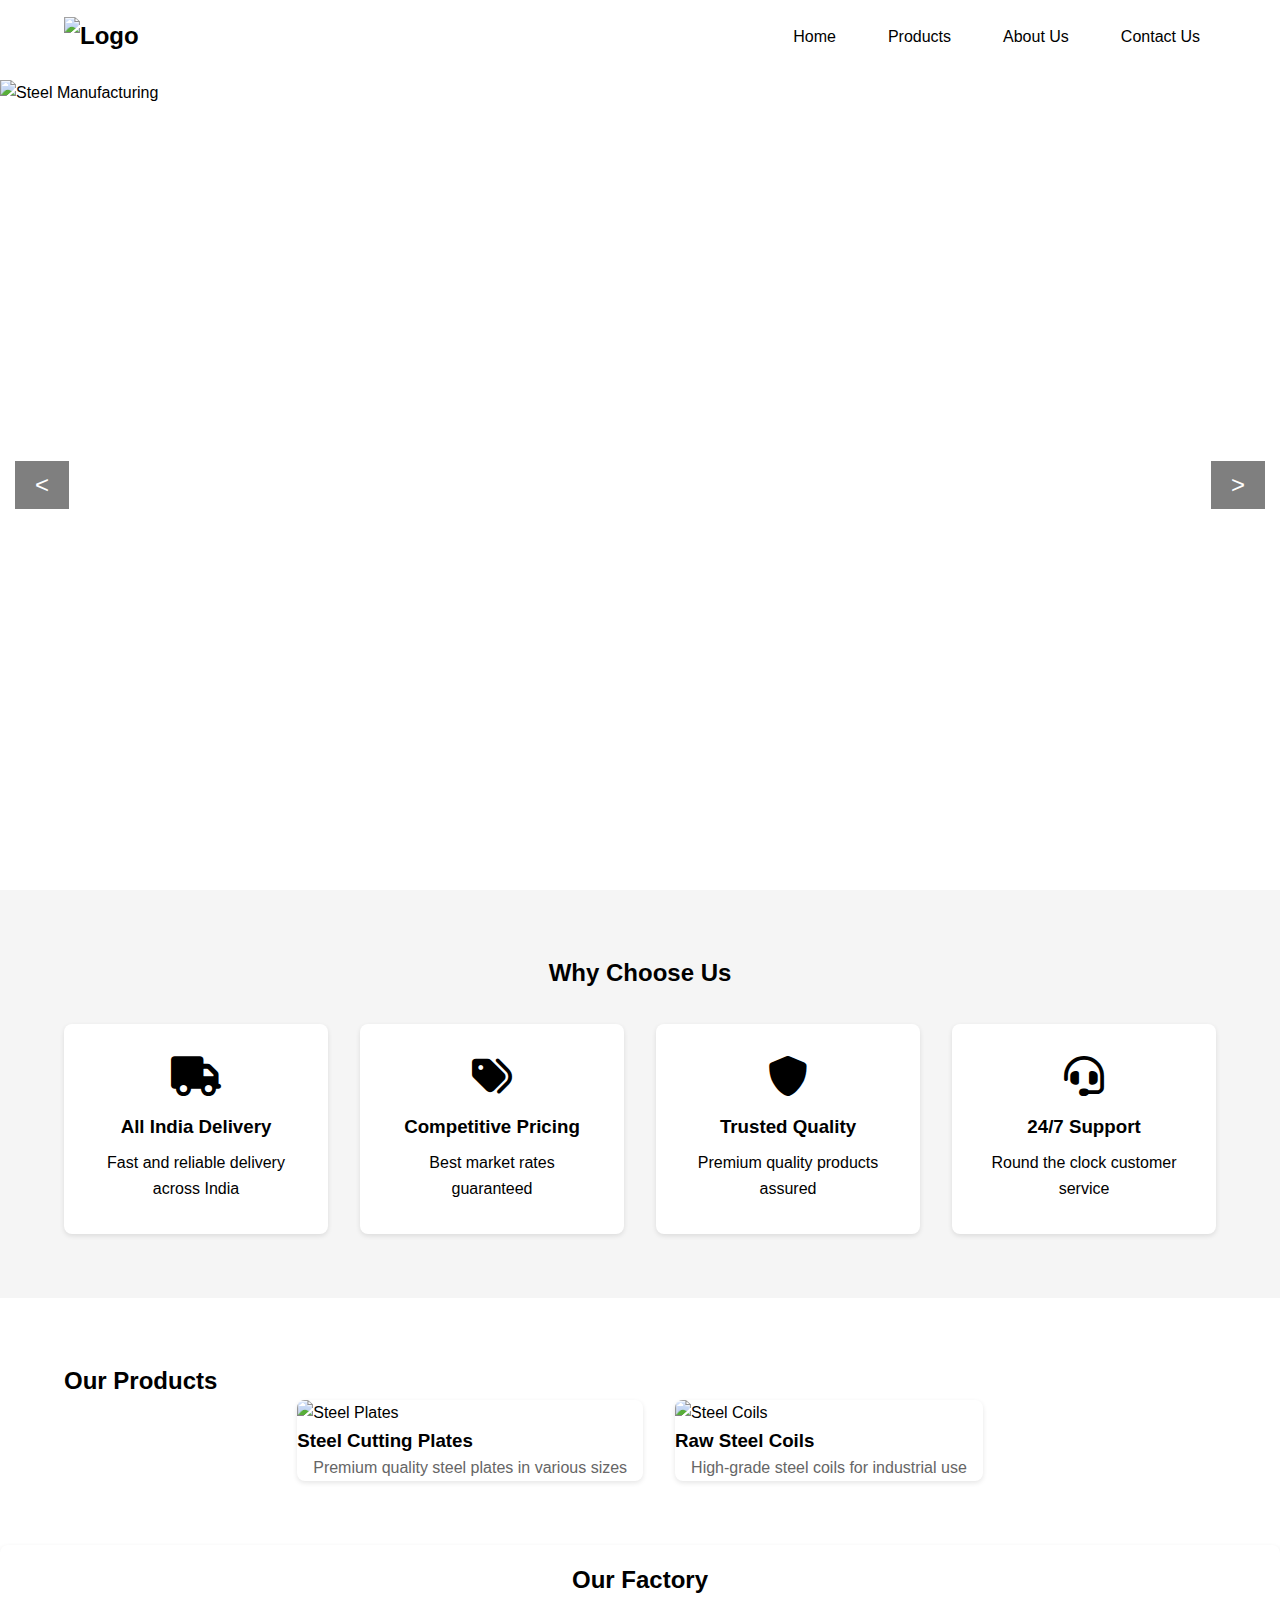
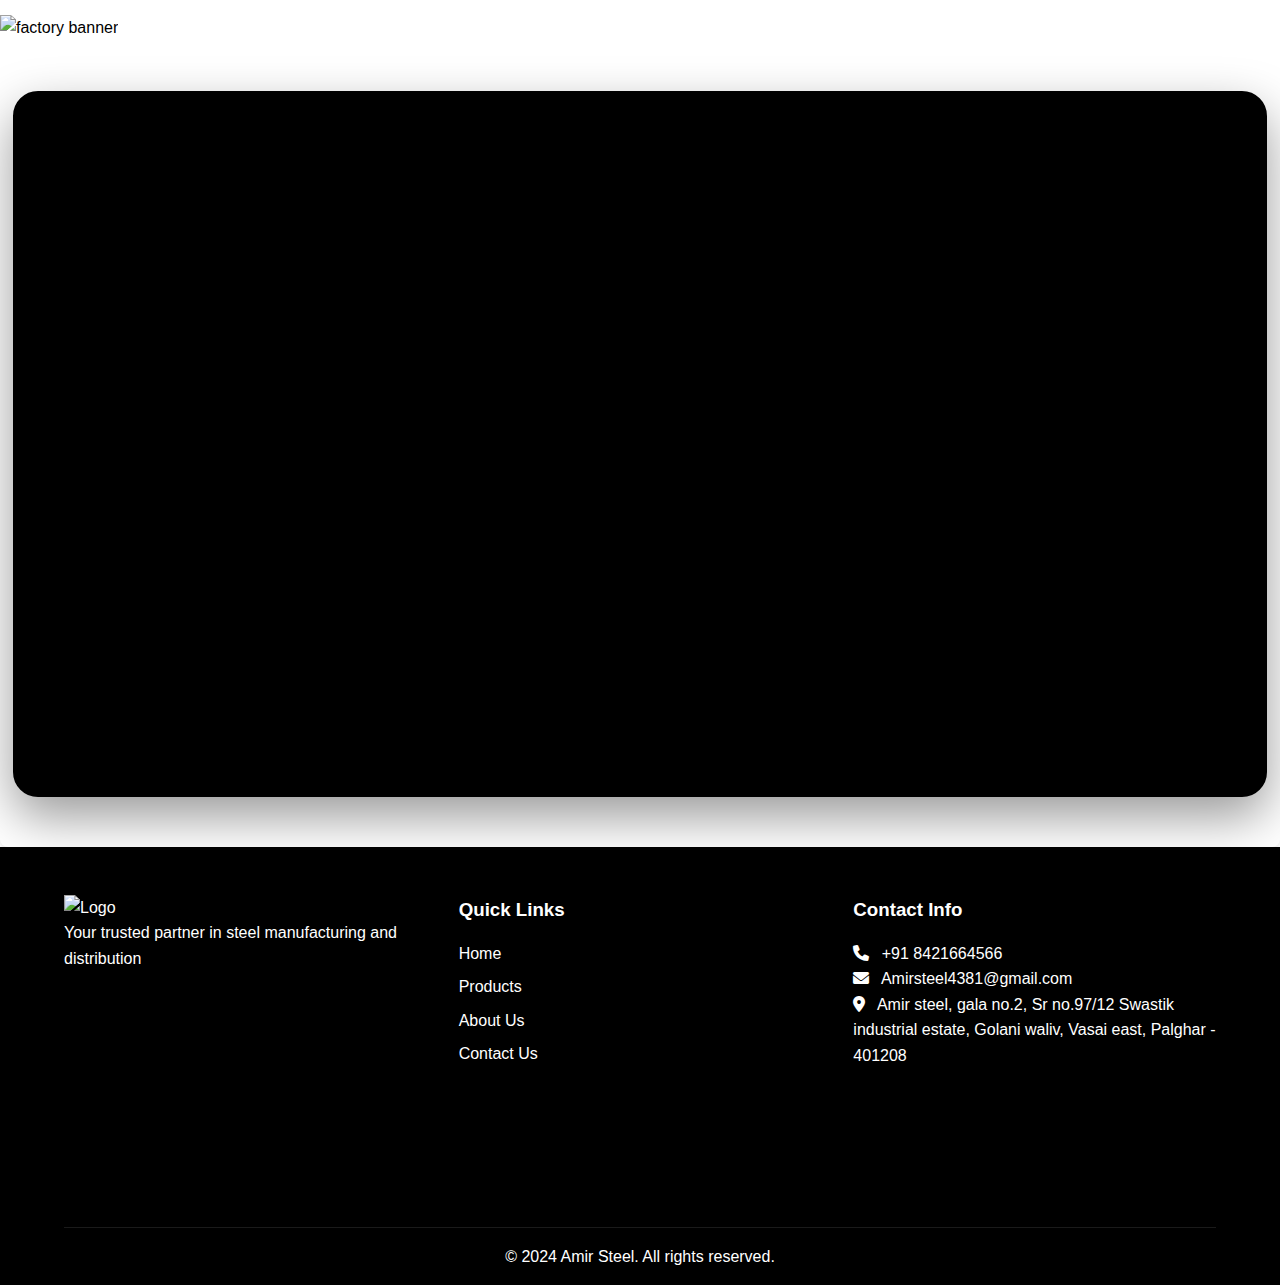
==== index.html @ 297a6ba7 "Add files via upload" ====
<!DOCTYPE html>
<html lang="en">
<head>
    <meta charset="UTF-8">
    <meta name="viewport" content="width=device-width, initial-scale=1.0">
    <title>Amir Steel</title>
    <link rel="icon" href="/images/AMIR-STEEL-1-1.png" type="image/x-icon">
    <link rel="stylesheet" href="/styles.css">
    <link rel="stylesheet" href="css/product-detail.css">
    <link rel="stylesheet" href="https://cdnjs.cloudflare.com/ajax/libs/font-awesome/6.0.0/css/all.min.css">
</head>
<body>
    <!-- Navigation -->
    <nav class="navbar">
        <div class="logo">
            <img src="/images/AMIR-STEEL-1-1.png" alt="Logo" />
        </div>
        <div class="hamburger" id="hamburger">
            <span></span>
            <span></span>
            <span></span>
        </div>
        <ul class="nav-links" id="nav-links">
            <li><a href="/index.html" class="active">Home</a></li>
            <li><a href="/product.html">Products</a></li>
            <li><a href="/about.html">About Us</a></li>
            <li><a href="/contact.html">Contact Us</a></li>
        </ul>
        
    </nav>

    <div class="slider">
        <div class="slides">
            <div class="slide">
                <img src="/images/Home.png" alt="Steel Manufacturing">
            </div>
            <div class="slide">
                <img src="/images/Home2.png" alt="Steel Coils">
            </div>
            <div class="slide">
                <img src="https://images.unsplash.com/photo-1591972639266-a5a8108c0068?auto=format&fit=crop&q=80" alt="Steel Processing">
            </div>
        </div>
        <button class="slider-btn prev">&lt;</button>
        <button class="slider-btn next">&gt;</button>
    </div>
    
 <!-- Features Section -->
 <section class="features">
    <h2>Why Choose Us</h2>
    <div class="features-grid">
        <div class="feature-card">
            <i class="fas fa-truck"></i>
            <h3>All India Delivery</h3>
            <p>Fast and reliable delivery across India</p>
        </div>
        <div class="feature-card">
            <i class="fas fa-tags"></i>
            <h3>Competitive Pricing</h3>
            <p>Best market rates guaranteed</p>
        </div>
        <div class="feature-card">
            <i class="fas fa-shield-alt"></i>
            <h3>Trusted Quality</h3>
            <p>Premium quality products assured</p>
        </div>
        <div class="feature-card">
            <i class="fas fa-headset"></i>
            <h3>24/7 Support</h3>
            <p>Round the clock customer service</p>
        </div>
    </div>
</section>

    <!-- Products Section -->
    <section class="products">
        <h2>Our Products</h2>
        <div class="product-grid">
            <div class="product-card" onclick="window.location.href='products/steel-plates.html'">
                <img src="/images/5.png" alt="Steel Plates">
                <h3>Steel Cutting Plates</h3>
                <p>Premium quality steel plates in various sizes</p>
              
            </div>
            <div class="product-card" onclick="window.location.href='products/steel-coils.html'">
                <img src="/images/1.png" alt="Steel Coils">
                <h3>Raw Steel Coils</h3>
                <p>High-grade steel coils for industrial use</p>
     
            </div>
        </div>
    </section>

    <section class="factory">
        <h2>Our Factory</h2>
        <div class="factory-banner">
            <img src="/images/Home.png" alt="factory banner">
            <div class="video-container">
                <iframe 
                    src="https://www.youtube.com/embed/I3IzWU7Y8QU" 
                    frameborder="0" 
                    allow="accelerometer; autoplay; clipboard-write; encrypted-media; gyroscope; picture-in-picture" 
                    allowfullscreen>
                </iframe>
            </div>
        </div>
        
    </section>

   

    <!-- Footer -->
    <footer>
        <div class="footer-content">
            <div class="footer-section">
                <img src="/images/footer-logo.png" alt="Logo" />
                <p>Your trusted partner in steel manufacturing and distribution</p>
            </div>
            <div class="footer-section">
                <h3>Quick Links</h3>
                <ul>
                    <li><a href="/index.html">Home</a></li>
                    <li><a href="/product.html">Products</a></li>
                    <li><a href="/about.html">About Us</a></li>
                    <li><a href="/contact.html">Contact Us</a></li>
                </ul>
            </div>
            <div class="footer-section">
                <h3>Contact Info</h3>
                <p><i class="fas fa-phone"></i> +91 8421664566</p>
                <p><i class="fas fa-envelope"></i> Amirsteel4381@gmail.com</p>
                <p><i class="fas fa-map-marker-alt"></i> Amir steel, gala no.2, Sr no.97/12 Swastik industrial estate, Golani waliv, Vasai east, Palghar - 401208</p>
            </div>
        </div>
        <div class="footer-bottom">
            <p>&copy; 2024 Amir Steel. All rights reserved.</p>
        </div>
    </footer>

    <script src="/script.js"></script>
    <script src="/js/product-detail.js"></script>
</body>
</html>
---- styles.css ----
/* Reset and Base Styles */
* {
    margin: 0;
    padding: 0;
    box-sizing: border-box;
}

body {
    font-family: Arial, sans-serif;
    line-height: 1.6;
}

/* Navigation */
.navbar {
    background: #ffffff;
    padding: 1rem 5%;
    display: flex;
    justify-content: space-between;
    align-items: center;
    position: fixed;
    width: 100%;
    top: 0;
    z-index: 1000;
    height: 73px;
}

.logo {
    color: rgb(0, 0, 0);
    font-size: 1.5rem;
    font-weight: bold;
}

.nav-links {
    display: flex; /* Ensure menu is visible on desktop */
    gap: 20px; /* Space between menu items */
    list-style: none;
    margin: 0;
    padding: 0;
    background-color: transparent; /* No background for desktop */
    position: static; /* Normal flow positioning */
    flex-direction: row; /* Horizontal menu for desktop */
}



.nav-links li {
    display: inline-block;
}
.nav-links li a {
    color: #000000;
    text-decoration: none;
    padding: 0.5rem 1rem;
    transition: 0.3s;
}

.nav-links li a:hover {
    background: #C7C8C8;
    border-radius: 4px;
}


/* Mobile-specific styles */
@media (max-width: 768px) {
    .nav-links {
        display: none; /* Hide menu by default on mobile */
        flex-direction: column; /* Stack items vertically */
        background-color: white; /* White background for dropdown */
        position: absolute; /* Position as a dropdown */
        top: 60px; /* Adjust based on navbar height */
        right: 0; /* Align to the right */
        width: 100%; /* Full-width menu for mobile */
        padding: 10px 0; /* Padding for dropdown items */
        z-index: 10; /* Ensure dropdown is above other elements */
        box-shadow: 0 4px 6px rgba(0, 0, 0, 0.1); /* Add shadow */
    }

    .nav-links.active {
        display: flex; /* Show menu when active */
    }

    .nav-links li {
        text-align: center; /* Center align menu items */
        padding: 10px 0;
        border-bottom: 1px solid #eaeaea; /* Divider between items */
    }

    .nav-links li:last-child {
        border-bottom: none; /* No divider for the last item */
    }
}

.hamburger {
    display: none;
    flex-direction: column;
    cursor: pointer;
}

.hamburger span {
    width: 25px;
    height: 3px;
    background: rgb(0, 0, 0);
    margin: 2px;
    transition: 0.3s;
}
/* Slider Styles */
.slider {
    margin-top: 80px; /* Space from the top */
    position: relative;
    width: 100%; /* Full screen width */
    height: 90vh; /* Slightly smaller than the full viewport height */
    overflow: hidden; /* Hide overflow content */
    display: flex;
    justify-content: center;
    align-items: center; /* Center images vertically */
    background: #f4f4f4; /* Optional background to fill gaps */
}

/* Slides Container */
.slides {
    display: flex;
    transition: transform 0.5s ease-in-out;
    width: 100%;
    height: 100%;
}

/* Individual Slide */
.slide {
    min-width: 100%;
    height: 100%;
    display: flex;
    justify-content: center;
    align-items: center;
}

/* Slide Images */
.slide img {
    width: 100%; /* Fill the container width */
    height: 100%; /* Fill the container height */
    object-fit: contain; /* Ensure the entire image is visible */
    background-color: white; /* Optional: to highlight the image area */
}

/* Navigation Buttons */
.slider-btn {
    position: absolute;
    top: 50%;
    transform: translateY(-50%);
    background: rgba(0, 0, 0, 0.5);
    color: white;
    padding: 10px 20px;
    border: none;
    cursor: pointer;
    z-index: 10;
    font-size: 1.5rem;
}

.slider-btn.prev {
    left: 15px;
}

.slider-btn.next {
    right: 15px;
}


/* Products Section */
.products {
    padding: 4rem 5%;
}

.products h1 {
    text-align: center;
    margin-bottom: 2rem;
    color: #000000;
}

.product-category {
    margin-bottom: 3rem;
}

.product-category h3 {
    color: #000000;
    margin-bottom: 1.5rem;
}

.product-grid {
    display: flex;
    grid-template-columns: repeat(auto-fit, minmax(280px, 1fr));
    gap: 2rem;
    align-items: center;
    justify-content: center;
}

.product-card {
    background: white;
    border-radius: 8px;
    overflow: hidden;
    box-shadow: 0 2px 5px rgba(0, 0, 0, 0.1);
    transition: transform 0.3s;

}

.product-card:hover {
    transform: translateY(-5px);
}

.product-card img {
    width: 500px;
    height: 500px;
    object-fit: cover;
}

.product-card h4 {
    padding: 1rem;
    color: #000000;
}

.product-card p {
    padding: 0 1rem;
    color: #666;
}

.whatsapp-btn {
    display: inline-block;
    margin: 1rem;
    padding: 0.5rem 1rem;
    background: #25d366;
    color: white;
    text-decoration: none;
    border-radius: 4px;
    transition: 0.3s;
}

.whatsapp-btn:hover {
    background: #128c7e;
}

.factory {
    background: white;
    border-radius: 8px;
    overflow: hidden;
    box-shadow: 0 2px 5px rgba(0, 0, 0, 0.1);
    transition: transform 0.3s;
}

.factory-banner img {
    width: 100%;
    height: 500px;
    object-fit: cover;
}

.factory h2 {
    text-align: center;
    padding: 1rem;
    color: #000000;
}
/* Features Section */
.features {
    padding: 4rem 5%;
    background: #f5f5f5;
}

.features h2 {
    text-align: center;
    margin-bottom: 2rem;
    color: #000000;
}

.features-grid {
    display: grid;
    grid-template-columns: repeat(auto-fit, minmax(250px, 1fr));
    gap: 2rem;
}

.feature-card {
    text-align: center;
    padding: 2rem;
    background: white;
    border-radius: 8px;
    box-shadow: 0 2px 5px rgba(0, 0, 0, 0.1);
}

.feature-card i {
    font-size: 2.5rem;
    color: #000000;
    margin-bottom: 1rem;
}

.feature-card h3 {
    color: #000000;
    margin-bottom: 0.5rem;
}

/* Footer */
footer {
    background: #000000;
    color: white;
    padding: 3rem 5% 1rem;
}

.footer-content {
    display: grid;
    grid-template-columns: repeat(auto-fit, minmax(250px, 1fr));
    gap: 2rem;
    margin-bottom: 2rem;
    height: 300px;
}

.footer-section h3 {
    margin-bottom: 1rem;
}

.footer-section ul {
    list-style: none;
}

.footer-section ul li {
    margin-bottom: 0.5rem;
}

.footer-section a {
    color: white;
    text-decoration: none;
}

.footer-section i {
    margin-right: 0.5rem;
}

.footer-bottom {
    text-align: center;
    padding-top: 1rem;
    border-top: 1px solid rgba(255, 255, 255, 0.1);
}
.footer-content .footer-section img{
    color: white;
}

/* Responsive Design */
@media (max-width: 768px) {
    .nav-links {
        display: none;
        position: absolute;
        top: 100%;
        left: 0;
        right: 0;
        background: #ffffff;
        flex-direction: column;
        padding: 1rem;
    }

    .nav-links.active {
        display: flex;
    }

    .nav-links li {
      
    }

    .hamburger {
        display: flex;
    }

    .slider {
        height: 300px;
    }

    .slide img {
        height: 300px;
    }
}
.video-container {
    position: relative;
    width: 98%; /* Almost full width for larger screens */
    max-width: 1600px; /* Significantly increased size for large displays */
    aspect-ratio: 16 / 9; /* Maintains 16:9 aspect ratio */
    margin: 50px auto; /* Generous spacing around the container */
    border: 8px solid #000000; /* Bold border for visual prominence */
    border-radius: 25px; /* Smooth, rounded corners */
    overflow: hidden;
    box-shadow: 0 20px 50px rgba(0, 0, 0, 0.4); /* Strong shadow for a premium feel */
    background-color: #000; /* Clean look while loading */
}
.video-container iframe {
    position: absolute;
    top: 0;
    left: 0;
    width: 100%;
    height: 100%;
    border: none;
}

.map-container {
    width: 100vw; /* Full viewport width */
     height: 80vh; 
    position: relative;
    margin-bottom: 20px;
}

.map-container iframe {
    width: 100%;
    height: 100%;
    border: 0;
}
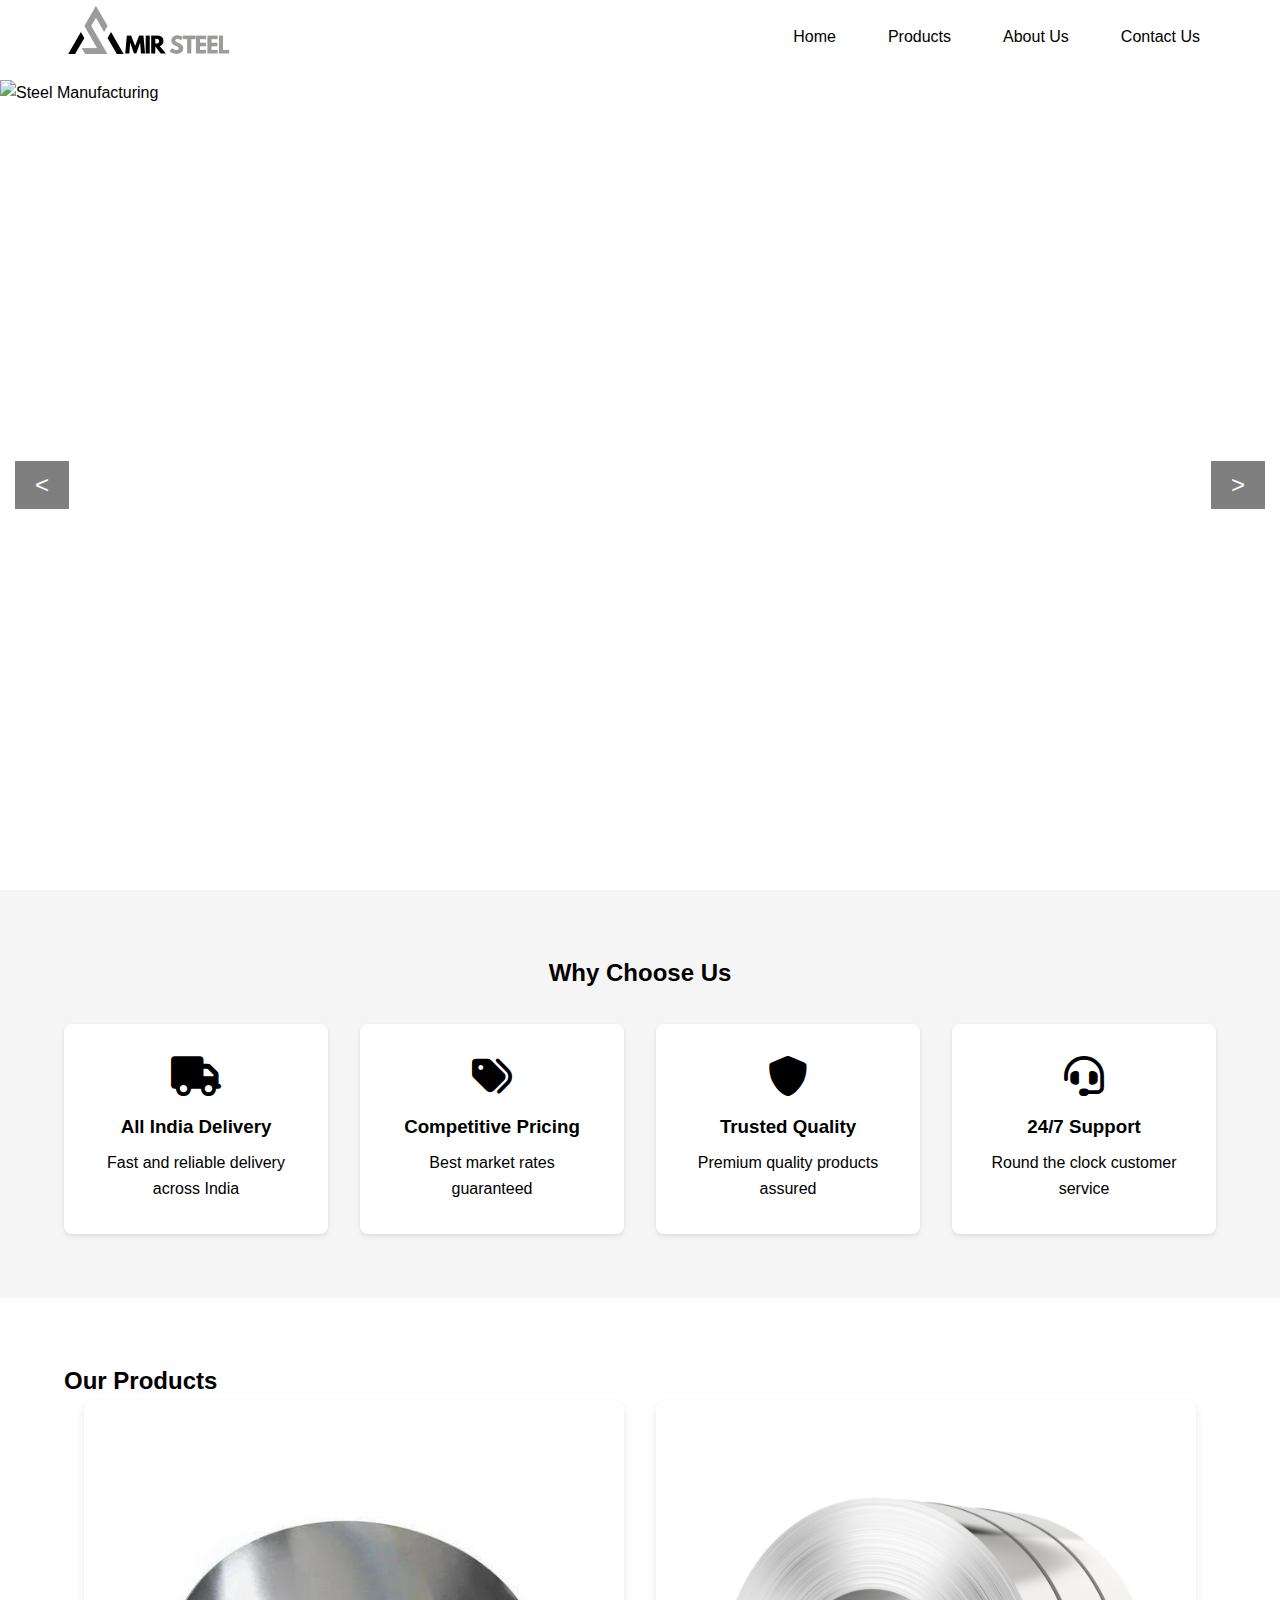
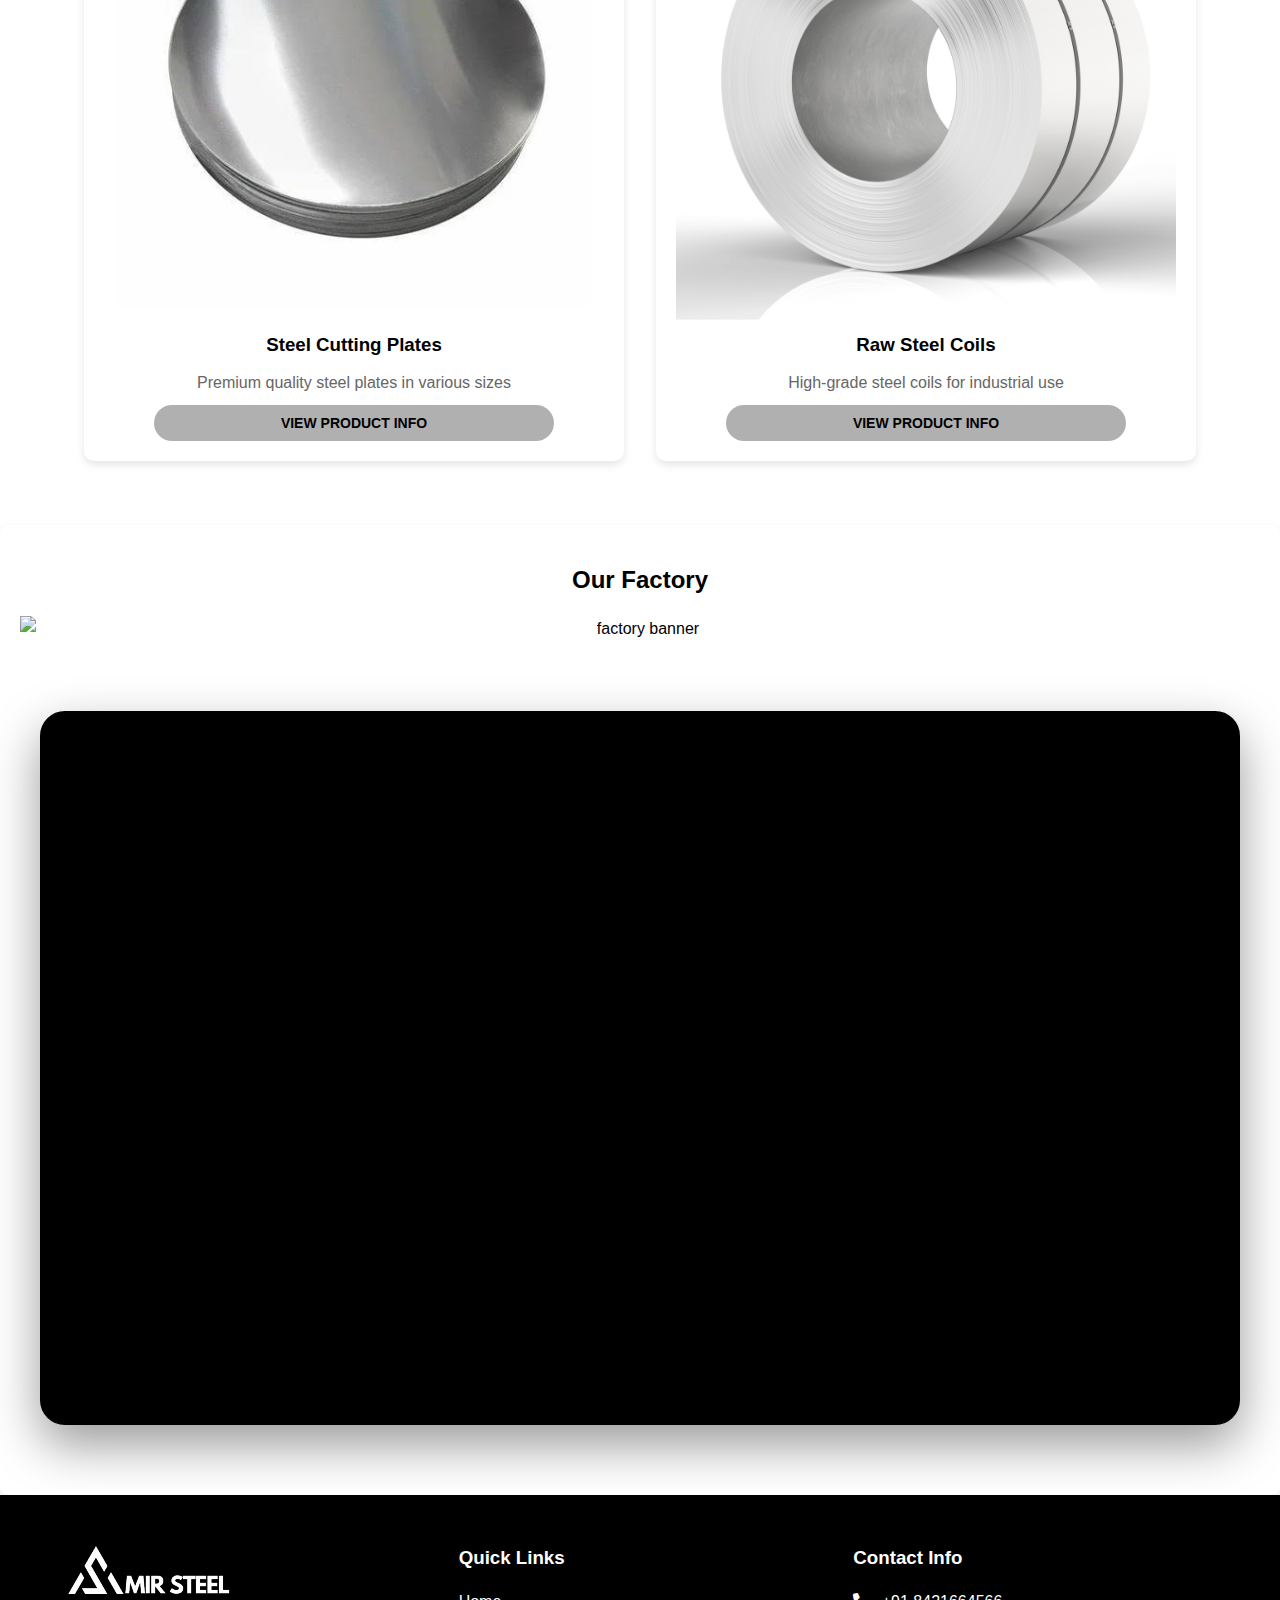
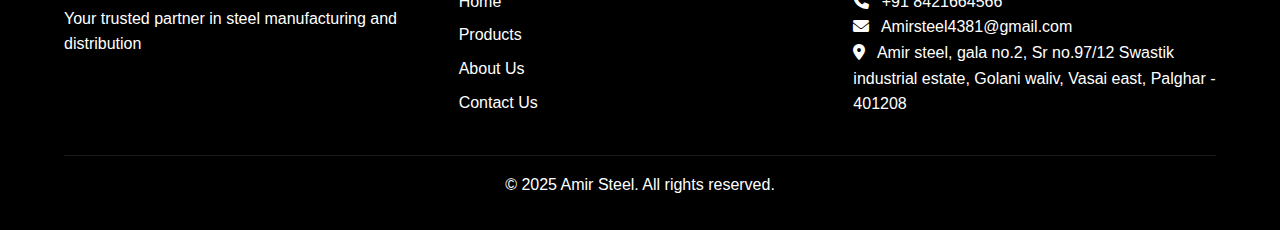
==== commit d7186b39: "Update index.html" ====
--- a/index.html
+++ b/index.html
@@ -28,17 +28,16 @@
         </ul>
         
     </nav>
-
-    <div class="slider">
+<div class="slider">
         <div class="slides">
             <div class="slide">
-                <img src="/images/Home.png" alt="Steel Manufacturing">
+                <img src="/images/banner1.png" alt="Steel Manufacturing">
             </div>
             <div class="slide">
-                <img src="/images/Home2.png" alt="Steel Coils">
+                <img src="/images/banner2 final.png" alt="Steel Coils">
             </div>
             <div class="slide">
-                <img src="https://images.unsplash.com/photo-1591972639266-a5a8108c0068?auto=format&fit=crop&q=80" alt="Steel Processing">
+                <img src="/images/banner3 (2).png" alt="Steel Processing">
             </div>
         </div>
         <button class="slider-btn prev">&lt;</button>
@@ -80,21 +79,23 @@
                 <img src="/images/5.png" alt="Steel Plates">
                 <h3>Steel Cutting Plates</h3>
                 <p>Premium quality steel plates in various sizes</p>
-              
+                <button class="product-button">VIEW PRODUCT INFO</button>
             </div>
+    
             <div class="product-card" onclick="window.location.href='products/steel-coils.html'">
                 <img src="/images/1.png" alt="Steel Coils">
                 <h3>Raw Steel Coils</h3>
                 <p>High-grade steel coils for industrial use</p>
-     
+                <button class="product-button">VIEW PRODUCT INFO</button>
             </div>
         </div>
     </section>
+    
 
     <section class="factory">
         <h2>Our Factory</h2>
         <div class="factory-banner">
-            <img src="/images/Home.png" alt="factory banner">
+            <img src="/images/ourfactoryfinal.png" alt="factory banner">
             <div class="video-container">
                 <iframe 
                     src="https://www.youtube.com/embed/I3IzWU7Y8QU" 
@@ -133,11 +134,11 @@
             </div>
         </div>
         <div class="footer-bottom">
-            <p>&copy; 2024 Amir Steel. All rights reserved.</p>
+            <p>&copy; 2025 Amir Steel. All rights reserved.</p>
         </div>
     </footer>
 
     <script src="/script.js"></script>
     <script src="/js/product-detail.js"></script>
 </body>
-</html>+</html>
--- a/styles.css
+++ b/styles.css
@@ -169,6 +169,7 @@
 }
 
 .products h1 {
+    margin-top: 10px;
     text-align: center;
     margin-bottom: 2rem;
     color: #000000;
@@ -353,10 +354,7 @@
         display: flex;
     }
 
-    .nav-links li {
-      
-    }
-
+    
     .hamburger {
         display: flex;
     }
@@ -401,4 +399,266 @@
     width: 100%;
     height: 100%;
     border: 0;
-}+}
+
+@media (max-width: 768px) {
+    .product-grid {
+        display: grid;
+        grid-template-columns: 1fr; /* Stack the product cards vertically */
+        gap: 1.5rem;
+    }
+
+    .product-card img {
+        width: 100%; /* Ensure images take full width on mobile */
+        height: auto; /* Adjust height accordingly */
+    }
+}
+
+/* Footer */
+footer {
+    background: #000000;
+    color: white;
+    padding: 3rem 5% 2rem; /* Add more bottom padding */
+    position: relative;
+    z-index: 100; /* Ensure it's placed on top of other elements */
+    clear: both; /* Clear any floated content */
+}
+
+.footer-content {
+    display: grid;
+    grid-template-columns: repeat(auto-fit, minmax(250px, 1fr));
+    gap: 2rem;
+    margin-bottom: 2rem;
+    height: auto; /* Allow height to adjust based on content */
+}
+
+.footer-section h3 {
+    margin-bottom: 1rem;
+}
+
+.footer-section ul {
+    list-style: none;
+}
+
+.footer-section ul li {
+    margin-bottom: 0.5rem;
+}
+
+.footer-section a {
+    color: white;
+    text-decoration: none;
+}
+
+.footer-section i {
+    margin-right: 0.5rem;
+}
+
+.footer-bottom {
+    text-align: center;
+    padding-top: 1rem;
+    border-top: 1px solid rgba(255, 255, 255, 0.1);
+}
+
+.footer-content .footer-section img {
+    color: white;
+}
+
+/* Mobile Footer Fix */
+@media (max-width: 768px) {
+    footer {
+        padding: 2rem 5%; /* Ensure padding for small screens */
+    }
+
+    .footer-content {
+        display: block; /* Stack sections vertically */
+        padding-bottom: 20px; /* Additional padding to keep content from touching the bottom */
+    }
+
+    .footer-section {
+        margin-bottom: 2rem; /* Ensure sections have space in between */
+    }
+
+    .footer-bottom {
+        padding: 1rem 0;
+    }
+}
+
+.factory {
+    text-align: center;
+    padding: 20px;
+}
+
+.factory-banner {
+    display: flex;
+    flex-wrap: wrap;
+    justify-content: center;
+    align-items: center;
+    gap: 20px;
+}
+
+.factory-banner img {
+    max-width: 100%;
+    height: auto;
+}
+
+/* Make video full width on desktop, responsive on mobile */
+.video-container {
+    width: 100%;
+    max-width: 1200px; /* Set a max-width for large screens */
+    position: relative;
+    padding-top: 56.25%; /* 16:9 Aspect Ratio */
+}
+
+.video-container iframe {
+    position: absolute;
+    top: 0;
+    left: 0;
+    width: 100%;
+    height: 100%;
+}
+
+/* Responsive adjustments */
+@media (max-width: 768px) {
+    .video-container {
+        max-width: 560px; /* Keep it readable on mobile */
+        padding-top: 56.25%;
+    }
+}
+
+
+.product-card {
+    position: relative;
+    background: #fff;
+    padding: 20px;
+    border-radius: 10px;
+    text-align: center;
+    box-shadow: 0 4px 8px rgba(0, 0, 0, 0.1);
+    transition: transform 0.2s;
+    cursor: pointer;
+    display: flex;
+    flex-direction: column;
+    justify-content: space-between;
+    min-height: 350px; /* Ensures enough space for text */
+}
+
+.product-card:hover {
+    transform: scale(1.05);
+}
+
+.product-card img {
+    max-width: 100%;
+    height: auto;
+}
+
+.product-card h3 {
+    margin: 10px 0;
+}
+
+.product-card p {
+    flex-grow: 1; /* Ensures the paragraph takes available space */
+    padding: 0 10px;
+}
+
+.product-button {
+    background-color: #b0b0b0; /* Gray background */
+    color: black;
+    border: none;
+    padding: 10px 20px;
+    border-radius: 30px; /* Pill shape */
+    font-weight: bold;
+    font-size: 14px;
+    cursor: pointer;
+    display: block;
+    text-align: center;
+    text-decoration: none;
+    transition: background-color 0.3s ease-in-out;
+    margin-top: 10px; /* Provides space above the button */
+    width: 80%;
+    align-self: center;
+}
+
+.product-button:hover {
+    background-color: #a0a0a0;
+}
+/* Ensuring the button stays inside the banner */
+.first-slide {
+    position: relative;
+    width: 100%;
+    max-height: 100vh;
+    overflow: hidden;
+    display: flex;
+    justify-content: center;
+    align-items: flex-end;
+}
+
+/* Contact Button */
+.contact-btn {
+    position: absolute;
+    bottom: 5%;
+    left: 50%;
+    transform: translateX(-50%);
+    background: #000000;
+    color: white;
+    padding: 12px 24px;
+    font-size: 16px;
+    font-weight: bold;
+    text-decoration: none;
+    border-radius: 30px;
+    transition: 0.3s ease-in-out;
+    white-space: nowrap;
+    text-align: center;
+}
+
+/* Hover effect */
+.contact-btn:hover {
+    background: #b0b0b0;
+    transform: translateX(-50%) scale(1.1);
+}
+
+/* 📌 Fix for 1100px */
+@media screen and (max-width: 1100px) {
+    .contact-btn {
+        font-size: 14px;
+        padding: 10px 20px;
+        bottom: 8%;
+    }
+}
+
+/* 📌 Fix for Mobile (600px and smaller) */
+@media screen and (max-width: 600px) {
+    .contact-btn {
+        font-size: 12px;
+        padding: 8px 16px;
+        bottom: 10%;
+    }
+}
+
+/* 📌 Fix for Very Small Devices (below 400px) */
+@media screen and (max-width: 400px) {
+    .contact-btn {
+        font-size: 10px;
+        padding: 6px 12px;
+        bottom: 12%;
+    }
+}
+.banner-container {
+    width: 100%;
+    height: 100vh; /* Full screen height */
+    background-size: cover;
+    background-position: center;
+    display: flex;
+    align-items: center;
+    justify-content: center;
+}
+
+
+
+
+.contact-button {
+    position: absolute;
+    bottom: 10%;
+    left: 50%;
+    transform: translateX(-50%);
+    padding: 10px 20px;
+    font-size: 1.2rem;
+}
--- a/css/product-detail.css
+++ b/css/product-detail.css
@@ -0,0 +1,253 @@
+/* Product Detail Styles */
+.product-detail {
+    padding: 80px 5% 40px;
+    display: grid;
+    grid-template-columns: 1fr 1fr;
+    gap: 40px;
+
+}
+
+.product-gallery {
+    background: white;
+    padding: 20px;
+    border-radius: 8px;
+    box-shadow: 0 2px 5px rgba(0, 0, 0, 0.1);
+}
+
+.main-image {
+    width: 800px;
+    height: 800px;
+    margin-bottom: 20px;
+}
+
+.main-image img {
+    width: 100%;
+    height: 100%;
+    object-fit: cover;
+    border-radius: 4px;
+}
+
+.thumbnail-grid {
+    display: flex;
+    grid-template-columns: repeat(4, 1fr);
+    gap: 10px;
+    align-items: center;
+    
+}
+
+.thumbnail-grid img {
+    width: 100px;
+    height: 100px;
+    object-fit: cover;
+    cursor: pointer;
+    border-radius: 4px;
+    transition: opacity 0.3s;
+}
+
+.thumbnail-grid img:hover {
+    opacity: 0.8;
+}
+
+.product-info {
+    background: white;
+    padding: 30px;
+    border-radius: 8px;
+    box-shadow: 0 2px 5px rgba(0, 0, 0, 0.1);
+}
+
+.product-info h1 {
+    color: #000000;
+    margin-bottom: 20px;
+}
+
+.description {
+    margin-bottom: 30px;
+}
+
+.description h2 {
+    color: #000000;
+    margin-bottom: 15px;
+}
+
+.description h3 {
+    color: #000000;
+    margin: 20px 0 10px;
+}
+
+.description ul {
+    list-style: disc;
+    margin-left: 20px;
+    margin-bottom: 20px;
+}
+
+.description ul li {
+    margin-bottom: 5px;
+    color: #000000;
+}
+
+.size-selector {
+    margin-bottom: 30px;
+}
+
+.size-selector h3 {
+    color: #000000;
+    margin-bottom: 10px;
+}
+
+.size-selector select {
+    width: 100%;
+    padding: 10px;
+    border: 1px solid #ddd;
+    border-radius: 4px;
+    font-size: 16px;
+}
+
+.whatsapp-btn {
+    width: 100%;
+    padding: 15px;
+    background: #25d366;
+    color: white;
+    border: none;
+    border-radius: 4px;
+    font-size: 16px;
+    cursor: pointer;
+    display: flex;
+    align-items: center;
+    justify-content: center;
+    gap: 10px;
+    transition: background-color 0.3s;
+}
+
+.whatsapp-btn:hover {
+    background: #128c7e;
+}
+
+/* Responsive Design */
+@media (max-width: 768px) {
+    .product-detail {
+        grid-template-columns: 1fr;
+    }
+
+    .main-image {
+        height: 300px;
+    }
+}
+
+
+.thickness-options {
+    font-family: Arial, sans-serif;
+    margin: 20px 0;
+  }
+  
+  .thickness-options label {
+    font-weight: bold;
+    margin-right: 10px;
+  }
+  
+  .thicknesses {
+    display: flex;
+    flex-wrap: wrap;
+    gap: 10px;
+  }
+  
+  .thicknesses input[type="radio"] {
+    display: none;
+  }
+  
+  .thicknesses label {
+    display: inline-block;
+    padding: 10px 20px;
+    border: 1px solid #ccc;
+    border-radius: 4px;
+    cursor: pointer;
+    text-align: center;
+    background-color: #fff;
+    transition: all 0.3s ease;
+  }
+  
+  .thicknesses input[type="radio"]:checked + label {
+    background-color: #000;
+    color: #fff;
+    border-color: #000;
+  }
+  
+  .thicknesses label:hover {
+    background-color: #f0f0f0;
+  }
+  
+  .cutting-sizes {
+    font-family: Arial, sans-serif;
+    margin: 20px 0;
+  }
+  
+  .cutting-sizes h3 {
+    font-size: 18px;
+    font-weight: bold;
+    margin-bottom: 10px;
+    color: #333;
+  }
+  
+  .cutting-sizes label {
+    font-weight: bold;
+    margin-right: 10px;
+  }
+  
+  .thicknesses {
+    display: flex;
+    flex-wrap: wrap;
+    gap: 10px;
+  }
+  
+  .thicknesses input[type="radio"] {
+    display: none;
+  }
+  
+  .thicknesses label {
+    display: inline-block;
+    padding: 10px 20px;
+    border: 1px solid #ccc;
+    border-radius: 4px;
+    cursor: pointer;
+    text-align: center;
+    background-color: #fff;
+    transition: all 0.3s ease;
+  }
+  
+  .thicknesses input[type="radio"]:checked + label {
+    background-color: #000;
+    color: #fff;
+    border-color: #000;
+  }
+  
+  .thicknesses label:hover {
+    background-color: #f0f0f0;
+  }
+
+  
+  .product-description {
+    font-family: Arial, sans-serif;
+    line-height: 1.8;
+    color: #333;
+    padding: 20px;
+    border: 1px solid #ddd;
+    border-radius: 5px;
+    background-color: #f9f9f9;
+    max-width: 1100px; /*Adjust width as needed */
+    margin: 20px auto; /* Centers the block */
+    box-shadow: 0 4px 8px rgba(0, 0, 0, 0.1); /* Adds a soft shadow */
+    margin-bottom: 100px;
+  }
+  
+  .product-description h1 {
+    font-size: 22px;
+    font-weight: bold;
+    color: #000;
+    margin-bottom: 15px;
+    text-align: center; /* Centers the title */
+  }
+  
+  .product-description p {
+    margin-bottom: 15px;
+    text-align: justify; /* Aligns text neatly */
+  }
+  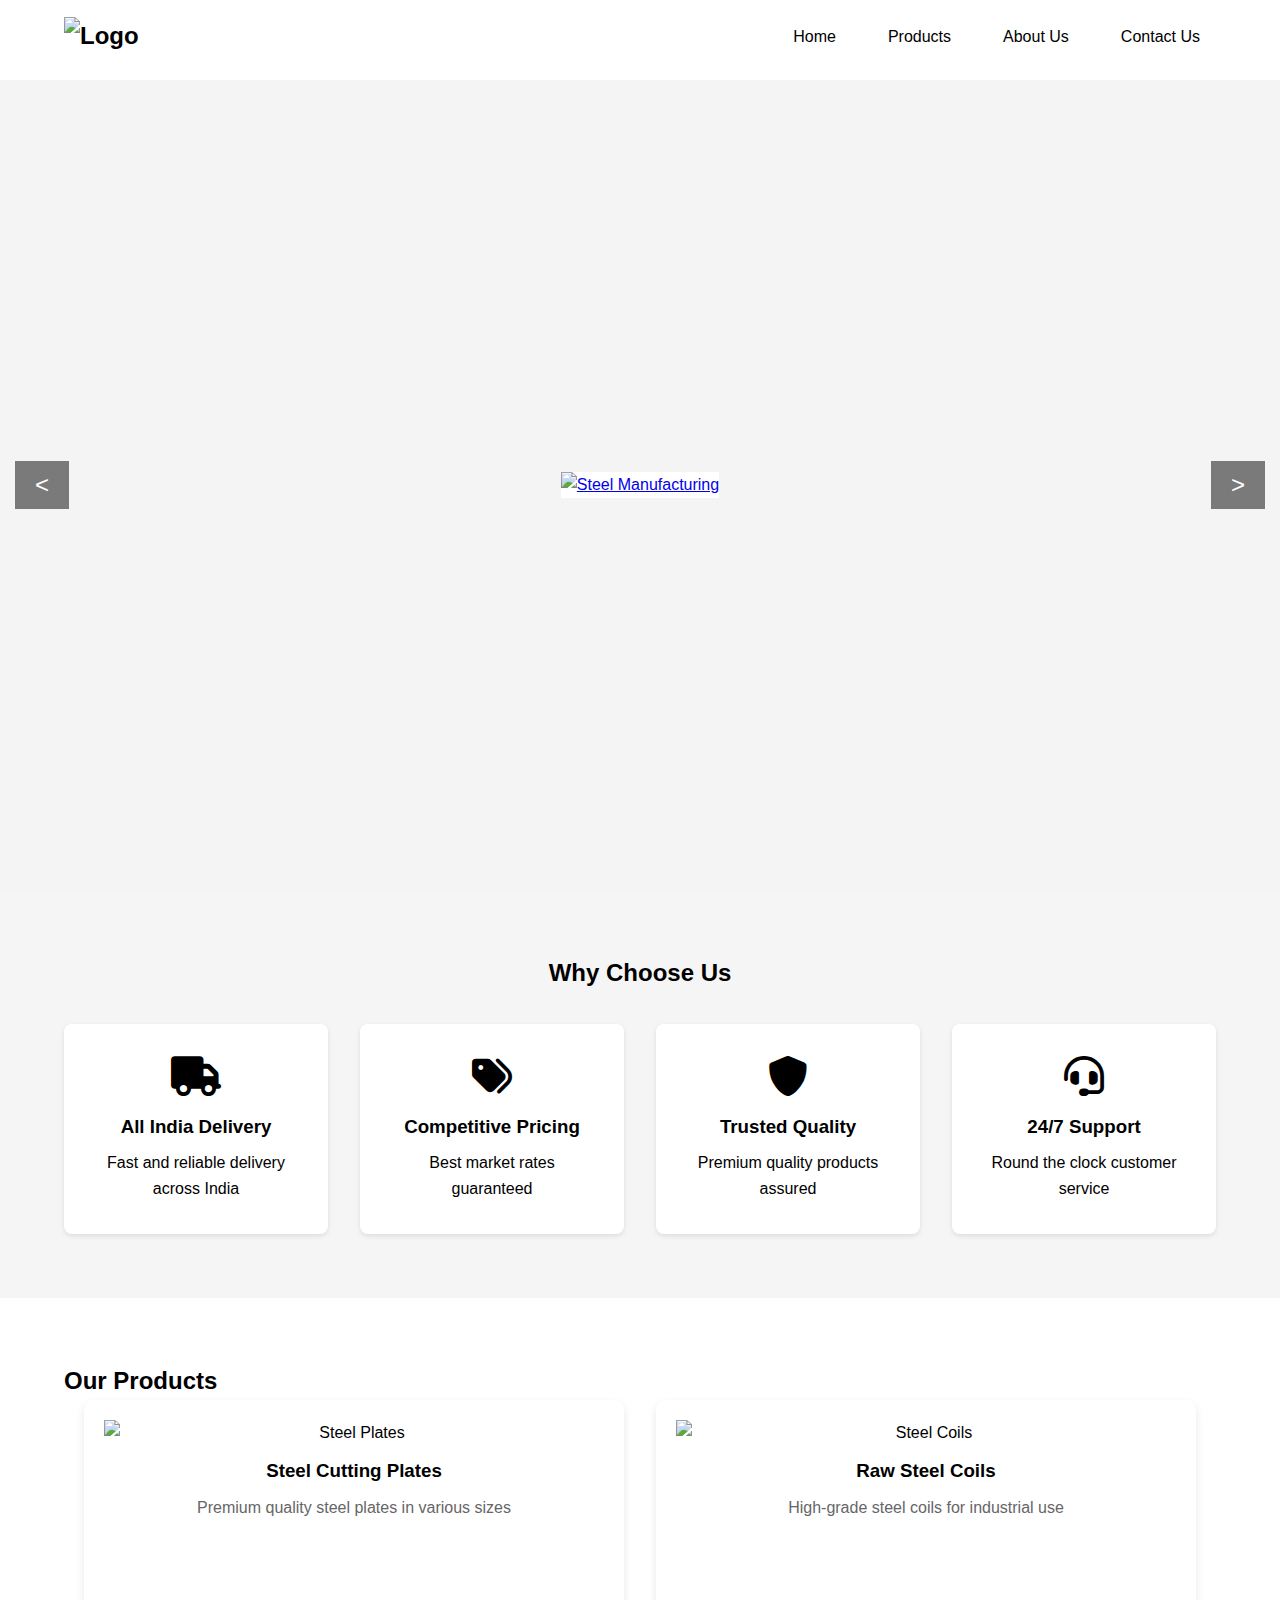
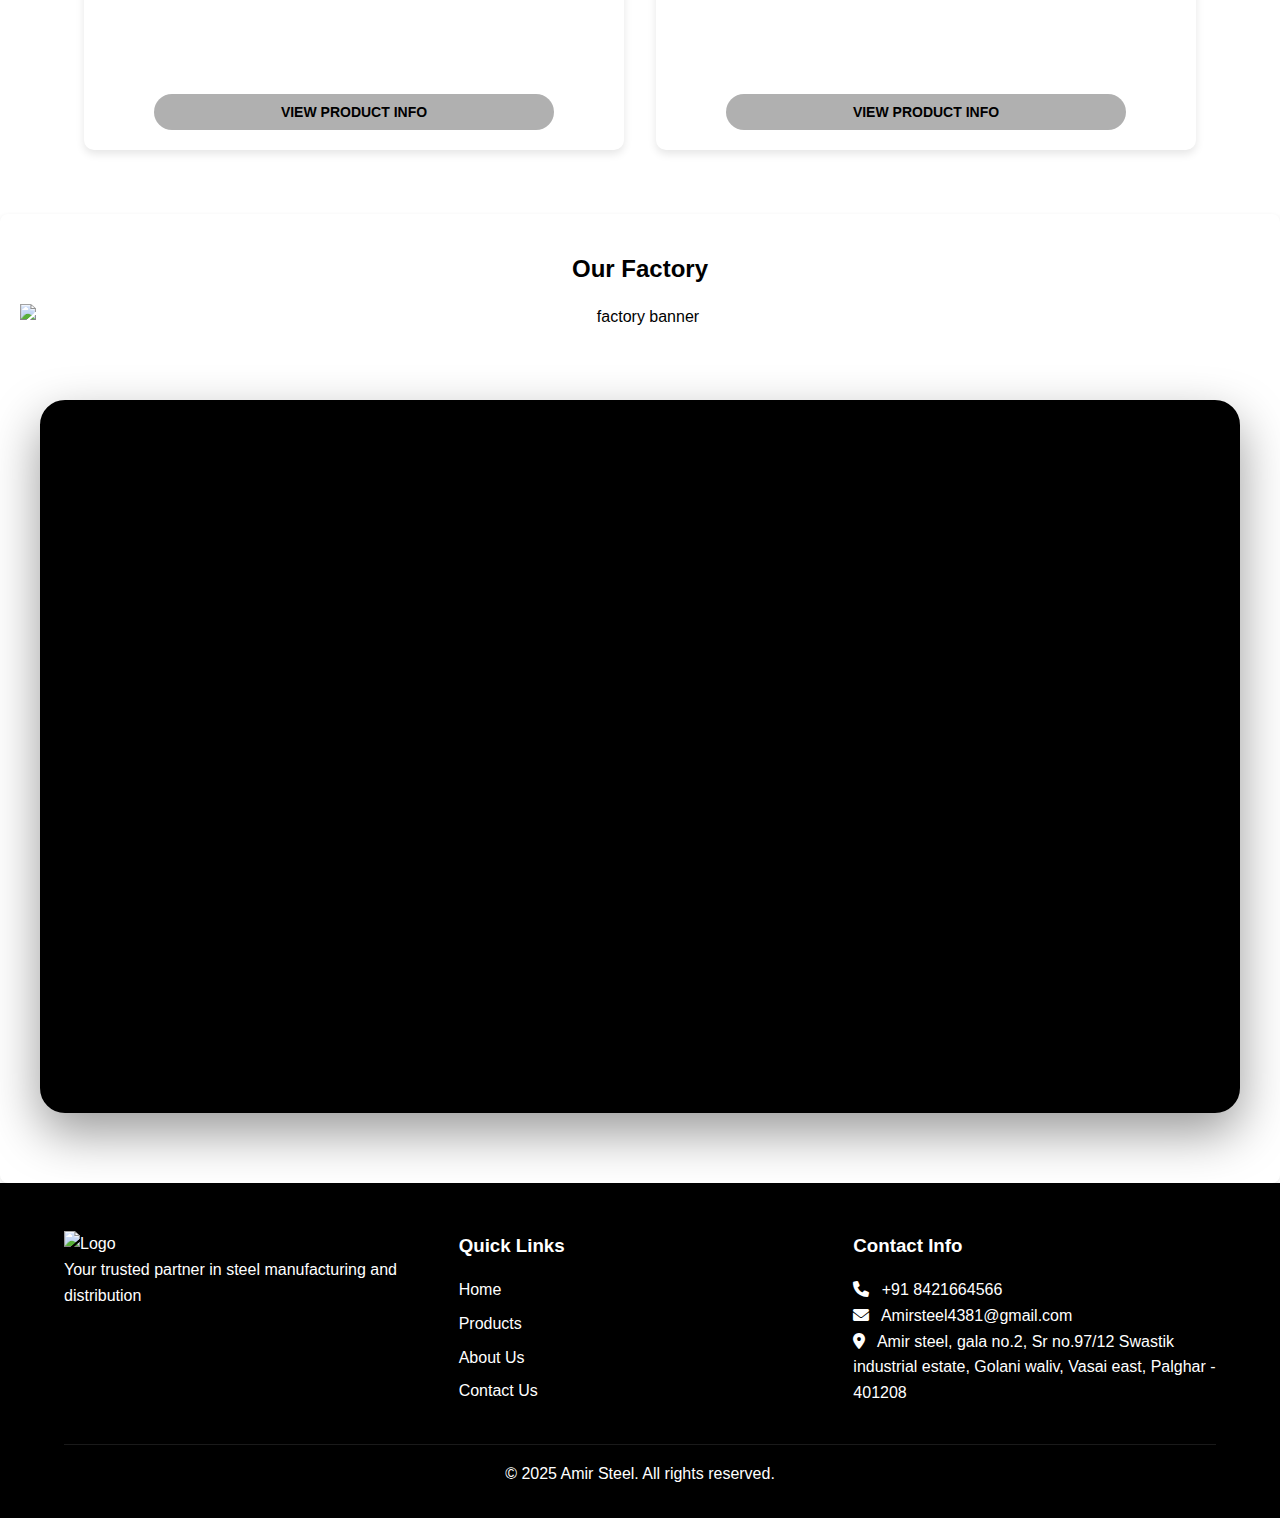
==== commit 80bf97d5: "Update index.html" ====
--- a/index.html
+++ b/index.html
@@ -28,10 +28,12 @@
         </ul>
         
     </nav>
-<div class="slider">
+    <div class="slider">
         <div class="slides">
             <div class="slide">
-                <img src="/images/banner1.png" alt="Steel Manufacturing">
+                <a href="https://wa.me/918421664566" target="_blank">
+                    <img src="/images/homebanner1final.png" alt="Steel Manufacturing">
+                </a>
             </div>
             <div class="slide">
                 <img src="/images/banner2 final.png" alt="Steel Coils">
@@ -43,6 +45,8 @@
         <button class="slider-btn prev">&lt;</button>
         <button class="slider-btn next">&gt;</button>
     </div>
+    
+    
     
  <!-- Features Section -->
  <section class="features">
@@ -97,12 +101,7 @@
         <div class="factory-banner">
             <img src="/images/ourfactoryfinal.png" alt="factory banner">
             <div class="video-container">
-                <iframe 
-                    src="https://www.youtube.com/embed/I3IzWU7Y8QU" 
-                    frameborder="0" 
-                    allow="accelerometer; autoplay; clipboard-write; encrypted-media; gyroscope; picture-in-picture" 
-                    allowfullscreen>
-                </iframe>
+               <iframe width="560" height="315" src="https://www.youtube.com/embed/aGUiyD-WP3Y?si=W_6zIR7a3YBirEkx" title="YouTube video player" frameborder="0" allow="accelerometer; autoplay; clipboard-write; encrypted-media; gyroscope; picture-in-picture; web-share" referrerpolicy="strict-origin-when-cross-origin" allowfullscreen></iframe>
             </div>
         </div>
         
